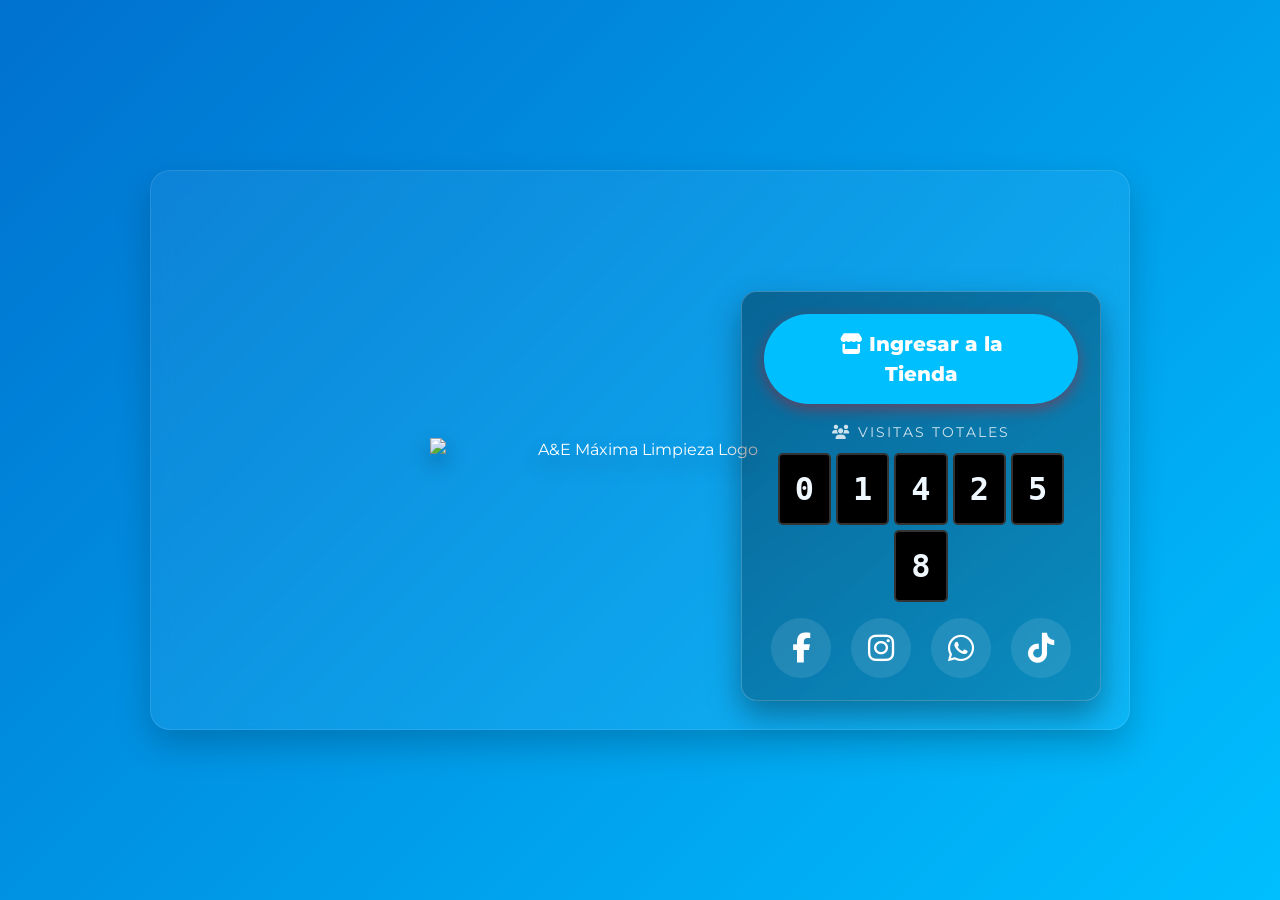
==== home.html @ a7ca9e46 "Ajustar layout del home y limpiar secciones informativas" ====
<!DOCTYPE html>
<html lang="es">
<head>
    <meta charset="UTF-8">
    <meta name="viewport" content="width=device-width, initial-scale=1.0">
    <title>A&E Máxima Limpieza - Bienvenidos</title>
    
    <!-- Google Fonts -->
    <link rel="preconnect" href="https://fonts.googleapis.com">
    <link rel="preconnect" href="https://fonts.gstatic.com" crossorigin>
    <link href="https://fonts.googleapis.com/css2?family=Montserrat:wght@600;800&display=swap" rel="stylesheet">
    
    <!-- FontAwesome for Social Icons -->
    <link rel="stylesheet" href="https://cdnjs.cloudflare.com/ajax/libs/font-awesome/6.4.0/css/all.min.css">
    
    <!-- Custom CSS -->
    <link rel="stylesheet" href="styles.css">
    
    <style>
        /* Specific inline styles for the splash page to keep it clean */
        body.home-page-body {
            background: linear-gradient(135deg, var(--color-primary) 0%, var(--color-primary-light) 100%);
            height: 100vh;
            display: flex;
            justify-content: center;
            align-items: center;
            overflow: hidden;
            color: var(--color-white);
            margin: 0;
            font-family: var(--font-heading);
        }

        .splash-container {
            position: relative;
            display: flex;
            align-items: center;
            justify-content: center;
            background-color: rgba(255, 255, 255, 0.05);
            padding: 50px;
            border-radius: 20px;
            backdrop-filter: blur(10px);
            box-shadow: 0 15px 35px rgba(0,0,0,0.2);
            border: 1px solid rgba(255,255,255,0.1);
            max-width: 980px;
            width: 90%;
            min-height: 560px;
        }

        .splash-center {
            width: 100%;
            text-align: center;
            display: flex;
            flex-direction: column;
            align-items: center;
            justify-content: center;
            gap: 10px;
            padding: 20px;
        }

        .splash-logo {
            max-width: 420px;
            width: 100%;
            height: auto;
            margin: 0;
            filter: drop-shadow(0px 10px 10px rgba(0,0,0,0.3));
        }

        .entry-panel {
            position: absolute;
            right: 28px;
            bottom: 28px;
            width: 360px;
            padding: 22px;
            border-radius: 16px;
            background: linear-gradient(145deg, rgba(0,0,0,0.35), rgba(0,0,0,0.22));
            border: 1px solid rgba(255,255,255,0.2);
            box-shadow: 0 14px 32px rgba(0,0,0,0.35);
            text-align: center;
        }

        .btn-enter-store {
            display: block;
            background-color: var(--color-secondary);
            color: var(--color-white);
            padding: 15px 40px;
            font-size: 20px;
            font-weight: 800;
            border-radius: 50px;
            text-decoration: none;
            margin-bottom: 18px;
            transition: transform 0.3s ease, background-color 0.3s ease, box-shadow 0.3s ease;
            box-shadow: 0 5px 15px rgba(230, 0, 0, 0.4);
        }

        .btn-enter-store:hover {
            transform: translateY(-3px);
            background-color: var(--color-secondary-hover);
            box-shadow: 0 8px 20px rgba(230, 0, 0, 0.6);
            color: white;
        }

        .visitor-counter {
            margin-bottom: 16px;
        }

        .visitor-counter p {
            font-size: 14px;
            text-transform: uppercase;
            letter-spacing: 2px;
            margin-bottom: 10px;
            color: rgba(255,255,255,0.8);
        }

        .counter-digits {
            display: flex;
            justify-content: center;
            gap: 5px;
            flex-wrap: wrap;
        }

        .digit {
            background-color: #000;
            color: #0f0; /* Terminal green for that classic counter look, or gold/white */
            color: var(--color-accent); /* Using the brand's gold color */
            font-size: 32px;
            font-weight: bold;
            padding: 10px 15px;
            border-radius: 5px;
            border: 2px solid rgba(255,255,255,0.2);
            box-shadow: inset 0 2px 5px rgba(0,0,0,0.8);
            font-family: monospace;
        }

        .social-links {
            display: flex;
            justify-content: center;
            gap: 20px;
        }

        .social-icon {
            color: var(--color-white);
            font-size: 30px;
            background-color: rgba(255,255,255,0.1);
            width: 60px;
            height: 60px;
            display: flex;
            justify-content: center;
            align-items: center;
            border-radius: 50%;
            transition: all 0.3s ease;
            text-decoration: none;
        }

        .social-icon:hover {
            background-color: var(--color-secondary);
            transform: translateY(-5px) scale(1.1);
            color: white;
        }

        /* Specific Brand Colors for Hover */
        .social-icon.fb:hover { background-color: #1877F2; }
        .social-icon.ig:hover { background: linear-gradient(45deg, #f09433 0%, #e6683c 25%, #dc2743 50%, #cc2366 75%, #bc1888 100%); }
        .social-icon.wa:hover { background-color: #25D366; }
        .social-icon.tt:hover { background-color: #000000; }

        @media (max-width: 900px) {
            .splash-container {
                min-height: auto;
                padding: 30px 20px;
                flex-direction: column;
                gap: 18px;
            }

            .splash-logo {
                max-width: 300px;
            }

            .entry-panel {
                position: static;
                width: 100%;
                max-width: 430px;
                margin: 8px auto 0;
            }

            .social-icon {
                width: 54px;
                height: 54px;
                font-size: 26px;
            }

            .digit {
                font-size: 28px;
                padding: 8px 12px;
            }
        }
    </style>
</head>
<body class="home-page-body">

    <div class="splash-container">
        <div class="splash-center">
            <!-- Logo Grande -->
            <!-- Usamos un placeholder atractivo en caso de no tener el logo.png en la carpeta -->
            <img src="logo.png" alt="A&E Máxima Limpieza Logo" class="splash-logo" onerror="this.onerror=null; this.src='https://placehold.co/500x200/ffffff/0a2540?text=A%26E+M%C3%A1xima+Limpieza'">
        </div>

        <div class="entry-panel">
            <!-- Botón para ir a la página de la tienda -->
            <a href="index.html" class="btn-enter-store">
                <i class="fa-solid fa-store"></i> Ingresar a la Tienda
            </a>

            <!-- Contador de Visitas -->
            <div class="visitor-counter">
                <p><i class="fa-solid fa-users"></i> Visitas Totales</p>
                <div class="counter-digits" id="counterBox">
                    <!-- Se llenará con JavaScript -->
                </div>
            </div>

            <!-- Redes Sociales -->
            <div class="social-links">
                <a href="#" class="social-icon fb" title="Facebook"><i class="fa-brands fa-facebook-f"></i></a>
                <a href="#" class="social-icon ig" title="Instagram"><i class="fa-brands fa-instagram"></i></a>
                <a href="#" class="social-icon wa" title="WhatsApp"><i class="fa-brands fa-whatsapp"></i></a>
                <a href="#" class="social-icon tt" title="TikTok"><i class="fa-brands fa-tiktok"></i></a>
            </div>
        </div>

    </div>

    <script>
        // Simulador de contador de visitas
        document.addEventListener('DOMContentLoaded', () => {
            // Leer visitas de LocalStorage o empezar en un número inicial ficticio creíble (ej. 14,258)
            let currentVisits = localStorage.getItem('ae_visits');
            
            if (!currentVisits) {
                currentVisits = 14258;
            } else {
                currentVisits = parseInt(currentVisits) + 1; // Aumenta 1 por visita nueva
            }
            
            // Guardar el nuevo valor
            localStorage.setItem('ae_visits', currentVisits);

            // Formatear a 6 dígitos (ej: 014259)
            const visitsString = currentVisits.toString().padStart(6, '0');
            const counterBox = document.getElementById('counterBox');

            // Crear los cuadros de los dígitos
            for (let i = 0; i < visitsString.length; i++) {
                const digitSpan = document.createElement('span');
                digitSpan.classList.add('digit');
                digitSpan.textContent = visitsString[i];
                counterBox.appendChild(digitSpan);
            }
        });
    </script>
</body>
</html>
---- styles.css ----
/* =========================================
   VARIABLES & DESIGN TOKENS
   ========================================= */
:root {
    /* Brand Colors (Derived from A&E logo & reference image) */
    --color-primary: #0071ce; /* Clean Blue */
    --color-primary-light: #00bfff;
    --color-secondary: #00bfff; /* Bright Cyan for offers/buttons */
    --color-secondary-hover: #005bb5;
    --color-accent: #f0f8ff; /* Alice Blue */
    --color-white: #ffffff;
    --color-background: #ffffff;
    
    /* Text Colors */
    --text-main: #333333;
    --text-muted: #666666;
    --text-light: #0071ce;
    
    /* UI Colors */
    --border-color: #e2e8f0;
    --stock-out: #e53e3e; /* Red */
    --stock-in: #38a169; /* Green */
    
    /* Typography */
    --font-heading: 'Montserrat', sans-serif;
    --font-body: 'Roboto', sans-serif;
    
    /* Material Design Shadows */
    --shadow-sm: 0 1px 2px 0 rgba(0, 0, 0, 0.05);
    --shadow-md: 0 4px 6px -1px rgba(0, 0, 0, 0.1), 0 2px 4px -1px rgba(0, 0, 0, 0.06);
    --shadow-lg: 0 10px 15px -3px rgba(0, 0, 0, 0.1), 0 4px 6px -2px rgba(0, 0, 0, 0.05);
    
    /* Layout */
    --container-width: 1200px;
}

/* =========================================
   HOME SPLASH SECTION (SPA) - NEW LAYOUT
   ========================================= */
.home-new-layout {
    display: flex;
    flex-direction: column;
    min-height: 100vh;
    font-family: var(--font-heading);
    background-color: var(--color-background); /* White background */
}

/* TOP VIDEO BANNER */
.top-video-banner {
    position: relative;
    width: 100%;
    height: 45vh; /* Takes up 45% of the screen height */
    overflow: hidden;
    background-color: var(--color-primary);
    border-bottom: 5px solid var(--color-secondary); /* A red accent line */
}

.banner-video {
    width: 100%;
    height: 100%;
    object-fit: contain;
    background-color: #000;
}

/* BOTTOM BLACK CONTENT */
.bottom-black-content {
    flex: 1;
    display: flex;
    flex-direction: column;
    align-items: center;
    justify-content: center;
    padding: 40px 20px;
    color: var(--color-white);
}

.counter-row {
    display: flex;
    align-items: center;
    justify-content: center;
    gap: 40px;
    margin-bottom: 50px;
    flex-wrap: wrap;
}

.side-logo {
    max-height: 120px;
    filter: drop-shadow(0 4px 6px rgba(0,0,0,0.5));
}

.counter-container {
    text-align: center;
}

.counter-container h4 {
    font-size: 24px;
    letter-spacing: 4px;
    margin-bottom: 15px;
    color: var(--color-white);
}

.counter-digits-dark {
    display: flex;
    gap: 8px;
}

.counter-digits-dark .digit {
    background-color: #222;
    color: #fff;
    font-size: 48px;
    font-weight: 800;
    padding: 10px 20px;
    border-radius: 8px;
    border: 2px solid #333;
    box-shadow: inset 0 2px 10px rgba(0,0,0,0.8);
    font-family: monospace;
}

/* BRANCH BUTTONS */
.branch-buttons {
    display: flex;
    gap: 20px;
    margin-bottom: 50px;
    flex-wrap: wrap;
    justify-content: center;
}

.btn-branch {
    background-color: var(--color-accent); /* Dorado */
    color: var(--color-primary); /* Texto oscuro para contraste */
    font-family: var(--font-heading);
    font-weight: 800;
    font-size: 18px;
    padding: 18px 40px;
    border: none;
    border-radius: 12px;
    cursor: pointer;
    display: flex;
    align-items: center;
    gap: 15px;
    transition: transform 0.2s, background-color 0.2s, box-shadow 0.2s;
    box-shadow: 0 4px 15px rgba(245, 176, 65, 0.3); /* Sombra dorada */
}

.btn-branch i {
    font-size: 24px;
}

.btn-branch:hover {
    background-color: #d49a36; /* Dorado más oscuro al hacer hover */
    transform: scale(1.05);
    box-shadow: 0 6px 20px rgba(245, 176, 65, 0.5);
}

/* SOCIAL NETWORKS */
.social-section-dark {
    text-align: center;
}

.social-section-dark p {
    font-size: 16px;
    font-weight: 600;
    margin-bottom: 15px;
    color: #aaa;
}

.social-links-dark {
    display: flex;
    gap: 15px;
    justify-content: center;
}

.social-icon-d {
    color: var(--color-white);
    background-color: #333;
    width: 50px;
    height: 50px;
    border-radius: 50%;
    display: flex;
    align-items: center;
    justify-content: center;
    font-size: 24px;
    transition: all 0.3s ease;
    text-decoration: none;
}

.social-icon-d:hover {
    transform: translateY(-5px);
}

.social-icon-d.fb:hover { background-color: #1877F2; }
.social-icon-d.ig:hover { background: linear-gradient(45deg, #f09433 0%, #e6683c 25%, #dc2743 50%, #cc2366 75%, #bc1888 100%); }
.social-icon-d.wa:hover { background-color: #25D366; }
.social-icon-d.tt:hover { background-color: #000000; color: #fff; border: 1px solid #555;}

/* =========================================
   RESET & GLOBAL STYLES
   ========================================= */
* {
    margin: 0;
    padding: 0;
    box-sizing: border-box;
}

body {
    font-family: var(--font-body);
    background-color: var(--color-background);
    color: var(--text-main);
    line-height: 1.5;
    -webkit-font-smoothing: antialiased;
}

a {
    text-decoration: none;
    color: inherit;
}

ul {
    list-style: none;
}

.container {
    max-width: var(--container-width);
    margin: 0 auto;
    padding: 0 20px;
}

/* =========================================
   TOP BAR
   ========================================= */
.top-bar {
    background-color: var(--color-white);
    padding: 15px 0;
    border-bottom: 1px solid var(--border-color);
}

.top-bar-inner {
    display: flex;
    justify-content: space-between;
    align-items: center;
    gap: 20px;
}

.logo-container .logo {
    max-height: 80px;
    object-fit: contain;
}

.search-container {
    flex-grow: 1;
    max-width: 600px;
    display: flex;
    align-items: center;
    border: 2px solid var(--color-secondary);
    border-radius: 30px;
    overflow: hidden;
    background-color: var(--color-white);
    transition: box-shadow 0.3s ease;
}

.search-container:focus-within {
    box-shadow: 0 0 0 3px rgba(230, 0, 0, 0.2);
}

.search-input {
    flex-grow: 1;
    border: none;
    padding: 12px 20px;
    font-size: 16px;
    outline: none;
    font-family: var(--font-body);
}

.search-btn {
    background-color: var(--color-primary);
    color: var(--color-white);
    border: none;
    padding: 12px 24px;
    cursor: pointer;
    display: flex;
    align-items: center;
    justify-content: center;
    transition: background-color 0.2s ease;
}

.search-btn:hover {
    background-color: var(--color-primary-light);
}

.user-actions {
    display: flex;
    gap: 15px;
}

.icon-btn {
    background-color: var(--color-primary);
    color: var(--color-white);
    border: none;
    border-radius: 50%;
    width: 45px;
    height: 45px;
    display: flex;
    align-items: center;
    justify-content: center;
    cursor: pointer;
    position: relative;
    transition: transform 0.2s ease, background-color 0.2s ease;
}

.icon-btn:hover {
    background-color: var(--color-primary-light);
    transform: scale(1.05);
}

.cart-badge {
    position: absolute;
    top: -5px;
    right: -5px;
    background-color: var(--color-secondary);
    color: var(--color-white);
    font-size: 12px;
    font-weight: bold;
    width: 20px;
    height: 20px;
    border-radius: 50%;
    display: flex;
    align-items: center;
    justify-content: center;
}

/* =========================================
   NAVIGATION
   ========================================= */
.main-nav {
    background-color: var(--color-primary);
    color: var(--color-white);
}

.nav-links {
    display: flex;
    justify-content: space-between;
    align-items: center;
    flex-wrap: wrap;
}

.nav-links li a {
    display: flex;
    align-items: center;
    padding: 15px 10px;
    font-size: 13px;
    font-weight: 700;
    font-family: var(--font-heading);
    text-transform: uppercase;
    transition: background-color 0.3s ease, color 0.3s ease;
}

.nav-links li a:hover {
    background-color: var(--color-primary-light);
}

.nav-links .arrow {
    font-size: 18px;
    margin-left: 4px;
}

/* =========================================
   MAIN CONTENT / PRODUCT LAYOUT
   ========================================= */
.main-content {
    padding: 40px 20px;
}

.product-layout {
    display: grid;
    grid-template-columns: 1fr 1fr;
    gap: 50px;
    background-color: var(--color-white);
    padding: 40px;
    border-radius: 12px;
    box-shadow: var(--shadow-md);
}

/* LEFT COLUMN */
.product-image-section {
    display: flex;
    flex-direction: column;
    align-items: center;
    position: relative;
}

.promo-banner {
    background-color: var(--color-white);
    color: var(--color-primary);
    border: 1px solid var(--border-color);
    padding: 8px 30px;
    font-weight: bold;
    font-family: var(--font-heading);
    border-radius: 20px;
    margin-bottom: 20px;
    box-shadow: var(--shadow-sm);
    z-index: 2;
}

.image-wrapper {
    position: relative;
    width: 100%;
    max-width: 400px;
    display: flex;
    justify-content: center;
}

.main-image {
    max-width: 100%;
    height: auto;
    object-fit: contain;
}

.sticker-left {
    position: absolute;
    left: 0;
    top: 50%;
    transform: translateY(-50%) rotate(-90deg);
    transform-origin: left bottom;
    background-color: #00a651; /* Green from the reference */
    color: white;
    padding: 5px 15px;
    font-weight: bold;
    font-family: var(--font-heading);
    font-size: 20px;
    white-space: nowrap;
}

.sticker-right {
    position: absolute;
    right: 0;
    bottom: 20px;
    background-color: blue;
    color: white;
    padding: 10px 20px;
    font-size: 36px;
    font-weight: 800;
    font-family: var(--font-heading);
}

.box-offer {
    background-color: #1a42e6; /* Blue from reference bottom banner */
    color: white;
    width: 100%;
    text-align: center;
    padding: 15px;
    font-size: 28px;
    font-weight: 800;
    font-family: var(--font-heading);
    margin-top: 20px;
}

/* RIGHT COLUMN */
.product-details-section {
    display: flex;
    flex-direction: column;
}

.product-title {
    font-family: var(--font-heading);
    font-size: 32px;
    font-weight: 800;
    color: var(--text-main);
    margin-bottom: 10px;
    line-height: 1.2;
}

.sku {
    color: var(--text-muted);
    font-size: 14px;
    margin-bottom: 5px;
}

.limit-info {
    font-size: 16px;
    color: var(--text-main);
    margin-bottom: 20px;
}

.brand-logo-small {
    margin-bottom: 30px;
}

.brand-logo-small img {
    max-height: 50px;
}

/* STOCK TABLE */
.stock-table {
    border-top: 2px solid var(--border-color);
    border-bottom: 2px solid var(--border-color);
    margin-bottom: 30px;
    padding: 10px 0;
}

.table-header, .table-row {
    display: flex;
    justify-content: space-between;
    padding: 10px 0;
}

.table-header {
    font-weight: bold;
    font-family: var(--font-heading);
    color: var(--text-main);
}

.td-branch {
    color: var(--text-muted);
}

.td-stock {
    font-weight: bold;
}

.out-of-stock { color: var(--stock-out); }
.in-stock { color: var(--stock-in); }

/* PRICING */
.pricing-section {
    margin-bottom: 30px;
}

.normal-price {
    font-size: 16px;
    color: var(--text-muted);
    font-weight: bold;
    margin-bottom: 5px;
}

.discount-price-container {
    display: flex;
    align-items: baseline;
    gap: 10px;
}

.discount-label {
    font-size: 18px;
    color: var(--text-muted);
}

.discount-price {
    font-family: var(--font-heading);
    font-size: 36px;
    font-weight: 800;
    color: var(--text-main);
}

/* ADD TO CART */
.btn-add-to-cart {
    background-color: var(--color-secondary);
    color: var(--color-white);
    border: none;
    padding: 18px 40px;
    font-size: 20px;
    font-weight: 800;
    font-family: var(--font-heading);
    border-radius: 8px;
    cursor: pointer;
    display: flex;
    align-items: center;
    justify-content: center;
    gap: 10px;
    width: 100%;
    transition: background-color 0.3s ease, transform 0.2s ease, box-shadow 0.3s ease;
    box-shadow: var(--shadow-md);
}

.btn-add-to-cart:hover {
    background-color: var(--color-secondary-hover);
    transform: translateY(-2px);
    box-shadow: var(--shadow-lg);
}

.btn-add-to-cart:active {
    transform: translateY(0);
    box-shadow: var(--shadow-sm);
}

/* =========================================
   RELATED PRODUCTS GRID
   ========================================= */
.related-products {
    margin-top: 60px;
    padding-top: 40px;
    border-top: 1px solid var(--border-color);
}

.section-title {
    font-family: var(--font-heading);
    font-size: 24px;
    font-weight: 800;
    color: var(--text-main);
    margin-bottom: 30px;
    text-align: center;
}

.product-grid {
    display: grid;
    grid-template-columns: repeat(auto-fill, minmax(250px, 1fr));
    gap: 30px;
}

.grid-item {
    background-color: var(--color-white);
    border-radius: 12px;
    padding: 20px;
    box-shadow: var(--shadow-sm);
    transition: transform 0.3s ease, box-shadow 0.3s ease;
    display: flex;
    flex-direction: column;
    align-items: center;
    text-align: center;
}

.grid-item:hover {
    transform: translateY(-5px);
    box-shadow: var(--shadow-md);
}

.grid-img-wrap {
    width: 100%;
    height: 200px;
    display: flex;
    justify-content: center;
    align-items: center;
    margin-bottom: 15px;
    overflow: hidden;
}

.grid-img-wrap img {
    max-width: 100%;
    max-height: 100%;
    object-fit: contain;
    border-radius: 8px;
}

.grid-item h3 {
    font-size: 16px;
    font-weight: 700;
    font-family: var(--font-heading);
    margin-bottom: 10px;
    flex-grow: 1;
}

.grid-price {
    font-size: 22px;
    font-weight: 800;
    color: var(--text-main);
    margin-bottom: 15px;
}

.btn-grid-add {
    background-color: var(--color-white);
    color: var(--color-secondary);
    border: 2px solid var(--color-secondary);
    padding: 10px 20px;
    border-radius: 6px;
    font-weight: bold;
    cursor: pointer;
    width: 100%;
    display: flex;
    justify-content: center;
    align-items: center;
    gap: 5px;
    transition: all 0.2s ease;
}

.btn-grid-add:hover {
    background-color: var(--color-secondary);
    color: var(--color-white);
}

/* =========================================
   STORE HERO SLIDER (SWIPER)
   ========================================= */
.mainHeroSwiper {
    width: 100%;
    height: 60vh; /* Main slider height */
    background-color: var(--color-primary);
}

.mainHeroSwiper .swiper-slide {
    position: relative;
    display: flex;
    justify-content: center;
    align-items: center;
    overflow: hidden;
}

.slide-video {
    width: 100%;
    height: 100%;
    object-fit: contain;
    background-color: #000;
}

.slide-caption {
    position: absolute;
    bottom: 20%;
    left: 10%;
    font-size: 48px;
    font-weight: 800;
    font-family: var(--font-heading);
    color: var(--color-white);
    background: rgba(0, 0, 0, 0.5);
    padding: 10px 30px;
    border-left: 8px solid var(--color-secondary);
    text-shadow: 2px 2px 4px rgba(0,0,0,0.5);
}

.slide-image-bg {
    background: #fff;
}

.slide-img {
    max-width: 80%;
    max-height: 80%;
    object-fit: contain;
    filter: drop-shadow(0 10px 15px rgba(0,0,0,0.2));
}

.swiper-button-next, .swiper-button-prev {
    color: var(--color-secondary) !important;
}

.swiper-pagination-bullet-active {
    background: var(--color-secondary) !important;
}

/* =========================================
   ANIMATIONS
   ========================================= */
@keyframes floatingLogo {
    0% { transform: translateY(0px) scale(1); }
    50% { transform: translateY(-8px) scale(1.05); }
    100% { transform: translateY(0px) scale(1); }
}

.animated-logo {
    animation: floatingLogo 4s ease-in-out infinite;
}

/* =========================================
   RESPONSIVE DESIGN
   ========================================= */
@media (max-width: 992px) {
    .product-layout {
        grid-template-columns: 1fr;
    }
    
    .nav-links li a {
        font-size: 11px;
        padding: 10px 5px;
    }
}

@media (max-width: 768px) {
    .top-bar-inner {
        flex-direction: column;
        gap: 15px;
    }
    
    .search-container {
        width: 100%;
    }
    
    .user-actions {
        flex-wrap: wrap;
        justify-content: center;
        width: 100%;
    }
    
    .nav-links {
        display: flex;
        flex-wrap: wrap;
        justify-content: center;
        gap: 5px;
        padding: 10px 0;
    }
    
    .nav-links li a {
        padding: 8px 10px;
        font-size: 10px;
        background-color: rgba(255,255,255,0.05);
        border-radius: 4px;
    }

    .counter-digits-dark .digit {
        font-size: 24px;
        padding: 5px 10px;
    }

    .counter-container h4 {
        font-size: 18px;
    }

    .btn-branch {
        padding: 12px 20px;
        font-size: 14px;
    }

    .slide-caption {
        font-size: 24px;
        bottom: 10%;
        left: 5%;
    }

    .product-title {
        font-size: 24px;
    }
    
    .sticker-left {
        font-size: 14px;
        padding: 3px 10px;
    }
    
    .sticker-right {
        font-size: 24px;
        padding: 5px 10px;
    }
    
    .box-offer {
        font-size: 20px;
        padding: 10px;
    }

    .product-layout {
        padding: 20px;
        gap: 30px;
    }
}
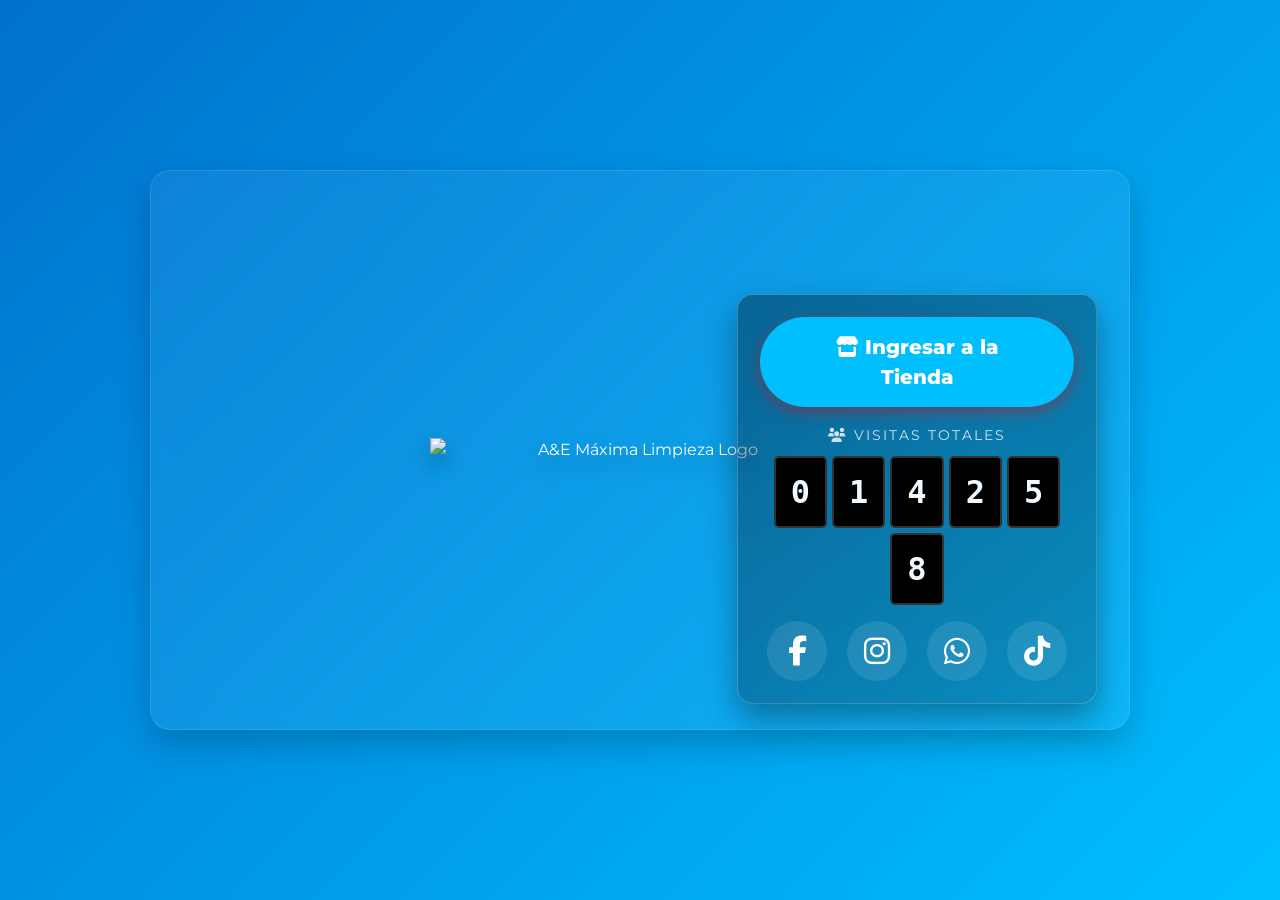
==== commit 67429dae: "Fijar panel de entrada en esquina inferior derecha del home" ====
--- a/home.html
+++ b/home.html
@@ -66,9 +66,9 @@
         }
 
         .entry-panel {
-            position: absolute;
-            right: 28px;
-            bottom: 28px;
+            position: fixed;
+            right: clamp(14px, 2.5vw, 34px);
+            bottom: clamp(14px, 2.8vh, 34px);
             width: 360px;
             padding: 22px;
             border-radius: 16px;
@@ -76,6 +76,7 @@
             border: 1px solid rgba(255,255,255,0.2);
             box-shadow: 0 14px 32px rgba(0,0,0,0.35);
             text-align: center;
+            z-index: 20;
         }
 
         .btn-enter-store {
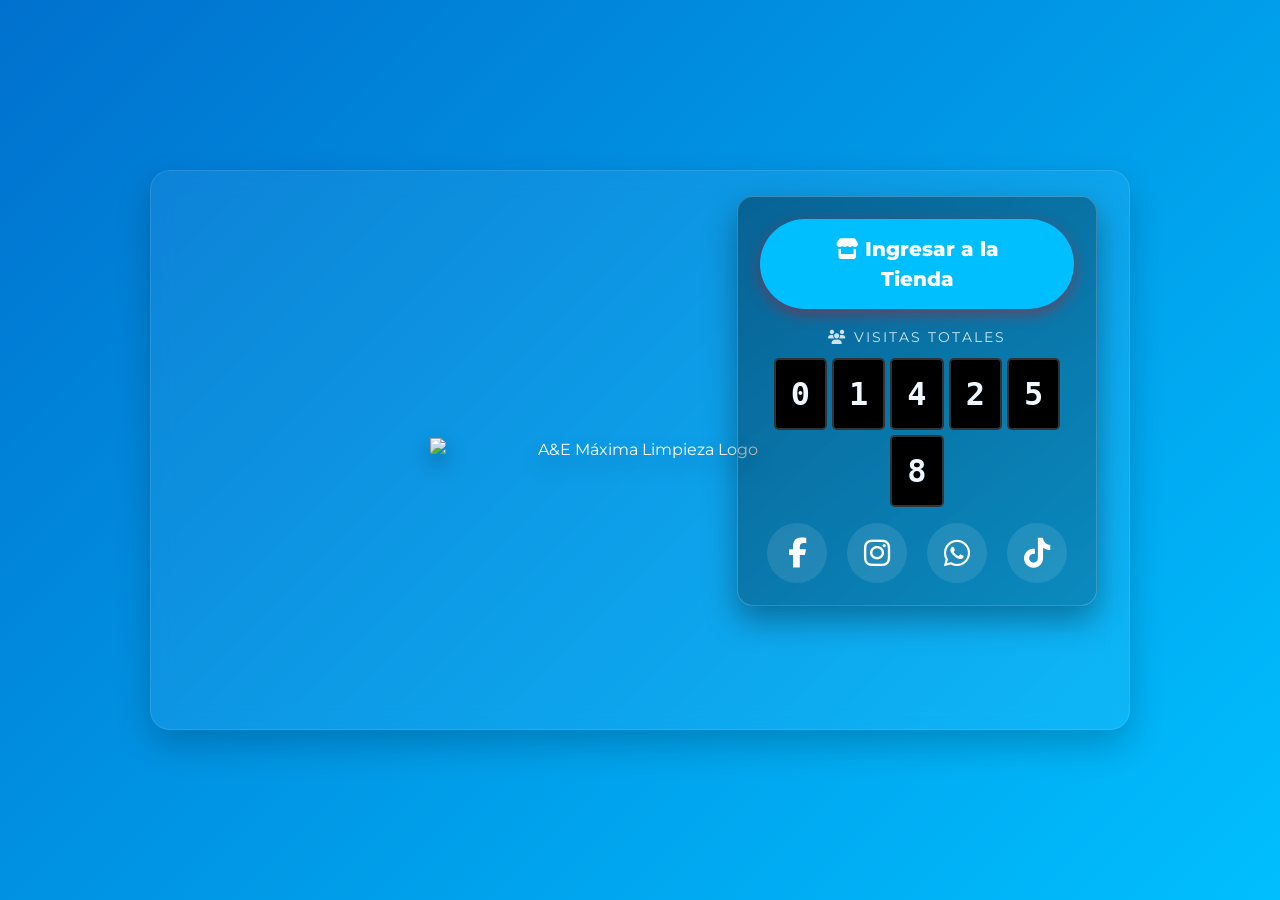
==== commit aaf777e3: "Fijar panel del home en esquina superior derecha" ====
--- a/home.html
+++ b/home.html
@@ -66,9 +66,11 @@
         }
 
         .entry-panel {
-            position: fixed;
-            right: clamp(14px, 2.5vw, 34px);
-            bottom: clamp(14px, 2.8vh, 34px);
+            position: fixed !important;
+            right: clamp(14px, 2.5vw, 34px) !important;
+            top: clamp(14px, 2.8vh, 34px) !important;
+            bottom: auto !important;
+            left: auto !important;
             width: 360px;
             padding: 22px;
             border-radius: 16px;
@@ -177,10 +179,14 @@
             }
 
             .entry-panel {
-                position: static;
-                width: 100%;
-                max-width: 430px;
-                margin: 8px auto 0;
+                position: fixed !important;
+                right: 12px !important;
+                top: 12px !important;
+                bottom: auto !important;
+                left: auto !important;
+                width: min(92vw, 360px);
+                margin: 0;
+                padding: 16px;
             }
 
             .social-icon {
@@ -190,8 +196,8 @@
             }
 
             .digit {
-                font-size: 28px;
-                padding: 8px 12px;
+                font-size: 24px;
+                padding: 7px 10px;
             }
         }
     </style>
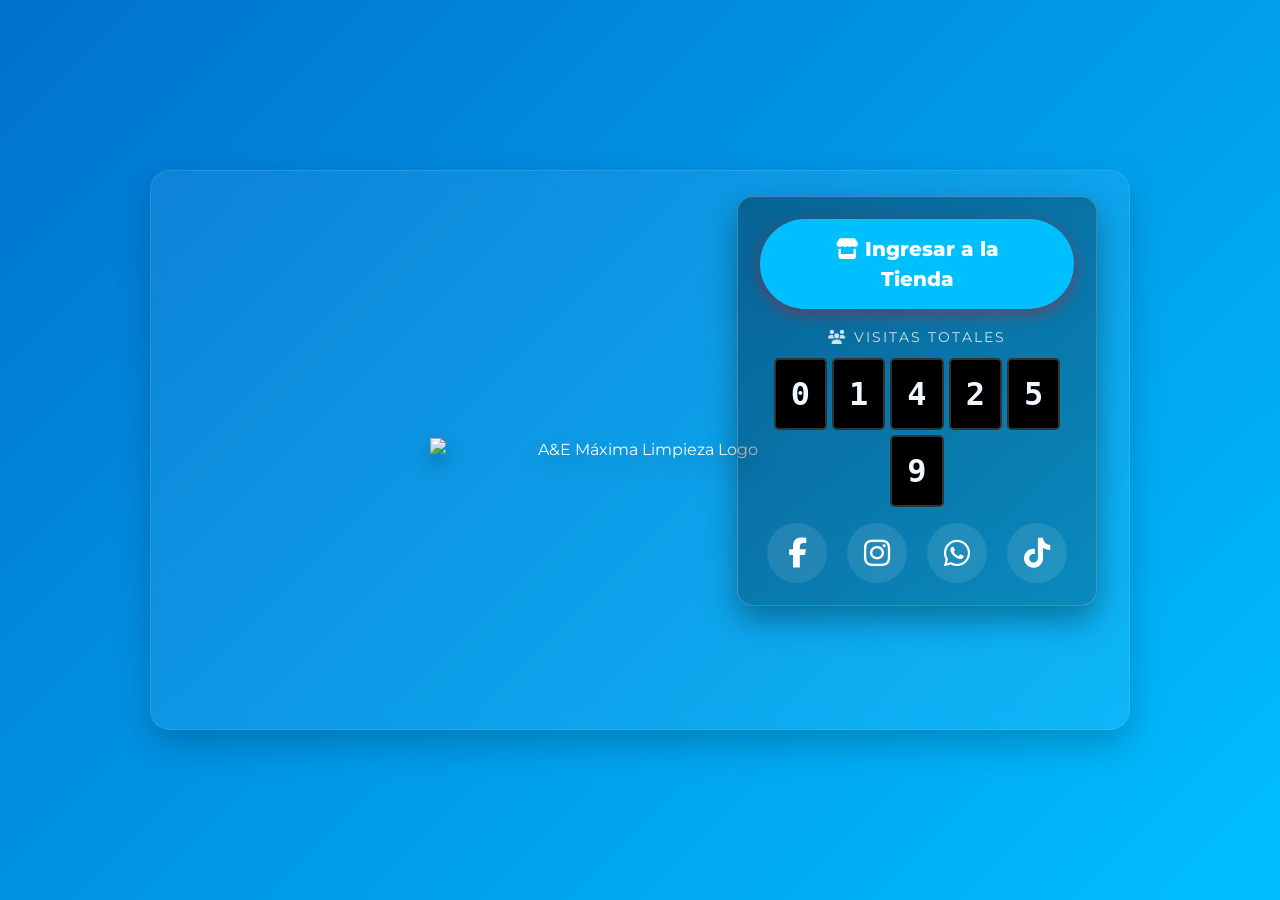
==== commit 22b25563: "Actualizacion completa: Contador infalible de visitas y todos los proyectos agregados al portafolio" ====
--- a/home.html
+++ b/home.html
@@ -228,7 +228,7 @@
             <!-- Redes Sociales -->
             <div class="social-links">
                 <a href="#" class="social-icon fb" title="Facebook"><i class="fa-brands fa-facebook-f"></i></a>
-                <a href="#" class="social-icon ig" title="Instagram"><i class="fa-brands fa-instagram"></i></a>
+                <a href="https://www.instagram.com/webpro.chile?igsh=MXBhYWUydjZod2lxMA==" class="social-icon ig" title="Instagram" target="_blank"><i class="fa-brands fa-instagram"></i></a>
                 <a href="#" class="social-icon wa" title="WhatsApp"><i class="fa-brands fa-whatsapp"></i></a>
                 <a href="#" class="social-icon tt" title="TikTok"><i class="fa-brands fa-tiktok"></i></a>
             </div>
@@ -237,32 +237,132 @@
     </div>
 
     <script>
-        // Simulador de contador de visitas
-        document.addEventListener('DOMContentLoaded', () => {
-            // Leer visitas de LocalStorage o empezar en un número inicial ficticio creíble (ej. 14,258)
-            let currentVisits = localStorage.getItem('ae_visits');
-            
-            if (!currentVisits) {
-                currentVisits = 14258;
-            } else {
-                currentVisits = parseInt(currentVisits) + 1; // Aumenta 1 por visita nueva
-            }
-            
-            // Guardar el nuevo valor
-            localStorage.setItem('ae_visits', currentVisits);
-
-            // Formatear a 6 dígitos (ej: 014259)
-            const visitsString = currentVisits.toString().padStart(6, '0');
-            const counterBox = document.getElementById('counterBox');
-
-            // Crear los cuadros de los dígitos
-            for (let i = 0; i < visitsString.length; i++) {
-                const digitSpan = document.createElement('span');
-                digitSpan.classList.add('digit');
-                digitSpan.textContent = visitsString[i];
-                counterBox.appendChild(digitSpan);
-            }
-        });
+        // --- Funcionalidad del Contador de Visitas Global e Ininterrumpido ---
+        function initVisitorCounter() {
+            const flipCounter = document.getElementById('visitor-flip-counter');
+            const boxCounter = document.getElementById('counterBox');
+
+            if (!flipCounter && !boxCounter) return;
+
+            const BASE_MIN_VISITS = 14258;
+            const STORAGE_KEYS = [
+                'webprochile_visits_master',
+                'ae_visits',
+                'site_total_visits_fallback_v2'
+            ];
+            const COOKIE_NAME = 'webprochile_visits_master';
+
+            function getCookie(name) {
+                try {
+                    const value = `; ${document.cookie}`;
+                    const parts = value.split(`; ${name}=`);
+                    if (parts.length === 2) return parts.pop().split(';').shift();
+                } catch (e) {}
+                return null;
+            }
+
+            function setCookie(name, value) {
+                try {
+                    const expires = new Date(Date.now() + 10 * 365 * 24 * 60 * 60 * 1000).toUTCString();
+                    document.cookie = `${name}=${encodeURIComponent(value)}; expires=${expires}; path=/; SameSite=Lax`;
+                } catch (e) {}
+            }
+
+            function getStoredVisits() {
+                let maxVisits = BASE_MIN_VISITS;
+
+                STORAGE_KEYS.forEach(key => {
+                    try {
+                        const val = parseInt(localStorage.getItem(key), 10);
+                        if (!isNaN(val) && val > maxVisits) maxVisits = val;
+                    } catch (e) {}
+                });
+
+                const cookieVal = parseInt(getCookie(COOKIE_NAME), 10);
+                if (!isNaN(cookieVal) && cookieVal > maxVisits) maxVisits = cookieVal;
+
+                try {
+                    const sessionVal = parseInt(sessionStorage.getItem('webprochile_visits_master'), 10);
+                    if (!isNaN(sessionVal) && sessionVal > maxVisits) maxVisits = sessionVal;
+                } catch (e) {}
+
+                return maxVisits;
+            }
+
+            function persistVisits(num) {
+                if (typeof num !== 'number' || isNaN(num) || num < BASE_MIN_VISITS) return;
+
+                STORAGE_KEYS.forEach(key => {
+                    try { localStorage.setItem(key, num.toString()); } catch (e) {}
+                });
+                try { sessionStorage.setItem('webprochile_visits_master', num.toString()); } catch (e) {}
+                setCookie(COOKIE_NAME, num.toString());
+            }
+
+            function renderCount(num) {
+                const safeNum = Math.max(BASE_MIN_VISITS, parseInt(num, 10) || BASE_MIN_VISITS);
+                const visitString = safeNum.toString().padStart(6, '0');
+
+                if (flipCounter) {
+                    flipCounter.innerHTML = '';
+                    visitString.split('').forEach(digit => {
+                        const digitSpan = document.createElement('span');
+                        digitSpan.className = 'flip-digit';
+                        digitSpan.textContent = digit;
+                        flipCounter.appendChild(digitSpan);
+                    });
+                }
+
+                if (boxCounter) {
+                    boxCounter.innerHTML = '';
+                    visitString.split('').forEach(digit => {
+                        const digitSpan = document.createElement('span');
+                        digitSpan.className = 'digit';
+                        digitSpan.textContent = digit;
+                        boxCounter.appendChild(digitSpan);
+                    });
+                }
+            }
+
+            let currentVisits = getStoredVisits();
+
+            try {
+                if (!sessionStorage.getItem('webprochile_session_counted')) {
+                    currentVisits += 1;
+                    sessionStorage.setItem('webprochile_session_counted', 'true');
+                    persistVisits(currentVisits);
+                }
+            } catch (e) {
+                currentVisits += 1;
+                persistVisits(currentVisits);
+            }
+
+            renderCount(currentVisits);
+
+            try {
+                const controller = typeof AbortController !== 'undefined' ? new AbortController() : null;
+                const timeoutId = controller ? setTimeout(() => controller.abort(), 2500) : null;
+
+                fetch('https://api.counterapi.dev/v1/distribuidora_ae_limpieza_2026/visits/up', { 
+                    signal: controller ? controller.signal : undefined 
+                })
+                .then(res => res && res.ok ? res.json() : null)
+                .then(data => {
+                    if (timeoutId) clearTimeout(timeoutId);
+                    if (data && typeof data.count === 'number' && !isNaN(data.count) && data.count > 0) {
+                        const remoteTotal = data.count + BASE_MIN_VISITS;
+                        const finalTotal = Math.max(currentVisits, remoteTotal);
+                        persistVisits(finalTotal);
+                        renderCount(finalTotal);
+                    }
+                })
+                .catch(() => {
+                    if (timeoutId) clearTimeout(timeoutId);
+                });
+            } catch (e) {}
+        }
+
+        document.addEventListener('DOMContentLoaded', initVisitorCounter);
     </script>
 </body>
 </html>
